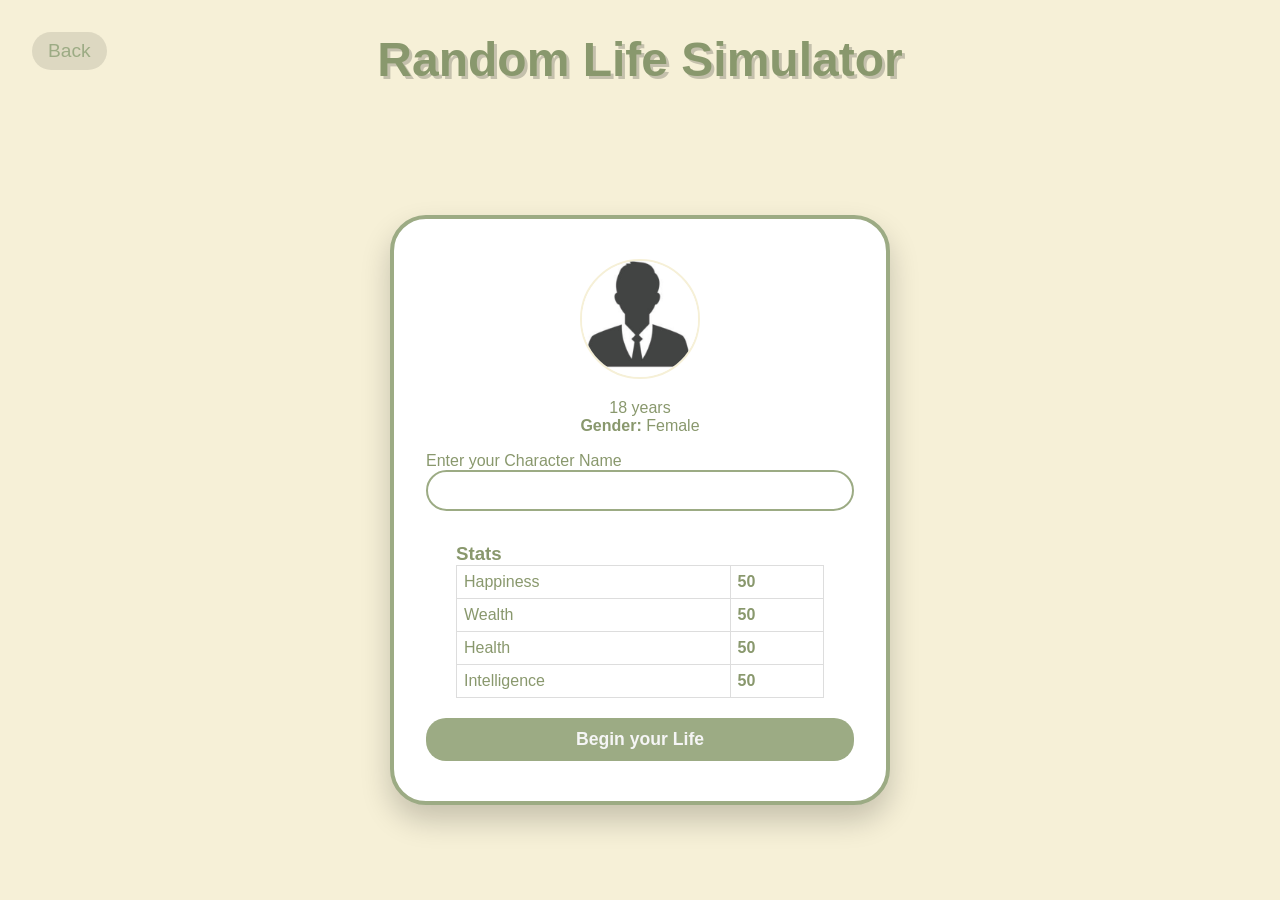
==== create.html @ b5bfd60c "create character page" ====
<!DOCTYPE html>
<html lang="en">
<head>
    <meta charset="UTF-8">
    <meta name="viewport" content="width=device-width, initial-scale=1.0">
    <link rel="stylesheet" href="css/createstyle.css">
    <link rel="stylesheet" href="css/indexstyle.css">
    <title>Character Creation</title>
</head>
<body>
    <header>
        <a href="index.html" class="back-button">Back</a>
        <h1>Random Life Simulator</h1>
    </header>
    <main>
        <div class="creation">
            <div class="preview-section">
                <div class="avatar">
                    <img src="images/male2.png" alt="Character Avatar" id="character-avatar">
                    <div class="age">
                        <span>18</span> years
                    </div>

                </div>
                <div class="gender-display">
                    <div class="gender-box">
                        <span class="label">Gender: </span>
                        <span id="gender">Female</span>
                    </div>
                </div>
            </div>

            <div class="name-input">
                <label for="Name">Enter your Character Name</label>
                <input type="text" id="Name" maxlength="30">
            </div>

            
            <div class="stats-section">
                <h3>Stats</h3>
                <table>
                    <tr>
                        <td>Happiness</td>
                        <td id="happiness">50</td>
                    </tr>
                    <tr>
                        <td>Wealth</td>
                        <td id="wealth">50</td>
                    </tr>
                    <tr>
                        <td>Health</td>
                        <td id="health">50</td>
                    </tr>
                    <tr>
                        <td>Intelligence</td>
                        <td id="intelligence">50</td>
                    </tr>
                </table>    
            </div>
            
            <div class="begin-section">
                <button id="beginGame"><a href="game.html">Begin your Life</a></button>
            </div>
        </div>
    </main>
</body>
</html>
---- css/createstyle.css ----
:root {
    --cream: #F6F0D7;
    --light-green: #C5D89D;
    --green: #9CAB84;
    --dark-green: #89986D;
    
}

.back-button{
    position: absolute;
    left: 2rem;
    color: var(--green);
    text-decoration: none;
    font-size: 1.2rem;
    padding: 0.5rem 1rem;
    background-color: rgba(0,0,0,0.1);
    border-radius: 30px;
    transition: all 0.5s ease;
}
.back-button:hover{
    background: rgba(0,0,0,0.2);
    transform: translateX(-3px);
    color: var(--dark-green);
}

.creation{
    background-color: white;
    max-width: 500px;
    width: 100%;
    padding: 2.5rem 2rem;
    border-radius: 36px;
    box-shadow: 0 15px 30px rgba(0,0,0,0.2);
    border: 4px solid var(--green);
}
.creation .preview-section .avatar{
    width: 100%;
    display: flex;
    flex-direction: column;
    justify-content: center;
    align-items: center;
}
.creation .preview-section .avatar img{
    width: 120px;
    height: 120px;
    object-fit: cover;
    border-radius: 50%;
    margin-bottom: 20px;
    border: 2px solid var(--cream);
    
}
.creation .preview-section .gender-display{
    margin-bottom: 17px;
    text-align: center;
}
.creation .preview-section .gender-display .gender-box .label{
    font-weight: bold;
}
.name-input{
    margin-bottom: 2rem;
}
.name label{
    display: block;
    font-weight: bold;
    margin-bottom: 0.5rem;
    color: var(--dark-green);
    font-size: 1.1rem;
}
#Name{
    width: 100%;
    font-size: 1.1rem;
    background: white;
    border: 2px solid var(--green);
    border-radius: 55px;
    padding: 0.5rem 1rem;
    color: rgb(33, 46, 33);
    outline: none;
    transition: all 0.3s ease;
}
#Name:focus{
    border-color: var(--dark-green);
    box-shadow: 0 0 0 3px rgba(142, 161, 107, 0.2);
    padding: 1rem 1.1rem;
}
.stats-section{
    margin: 20px 30px;
}
.stats-section table{
    width: 100%;
    border-collapse: collapse;
}
.stats-section table td{
    padding: 7px;
    border: 1px solid #ddd;
}
.stats-section td:first-child {
    text-align: left;
}

.stats-section td:last-child {
    font-weight: bold;
}
.begin-section button{
    width: 100%;
    padding: 11px;
    background: var(--green);
    border: none;
    border-radius: 20px;
    cursor: pointer;
    font-size: 1.1rem;
    font-weight: bold;
    transition: all 0.7s ease;
}
.begin-section button a{
    text-decoration: none;
    color: whitesmoke;
}
.begin-section button:hover {
    background-color: var(--dark-green);
    transform: translateY(-3px);
}
---- css/indexstyle.css ----
*{
    margin: 0;
    padding: 0;
    box-sizing: border-box;
}
body{
    font-family: Arial, "Helvetica Neue", Helvetica, sans-serif;
    background-color: #F6F0D7;
    min-height: 100vh;
    display: flex;
    flex-direction: column;
    justify-content: space-between;
     align-items: center;
      color: #89986D;
}
 header{
    padding: 2rem 1rem;
    text-align: center;
    width: 100%;
}
header h1{
    font-size: 3rem;
    text-shadow: 3px 3px 0 rgba(0, 0, 0, 0.2);
    animation: fadeInDown 0.8s ease-out;
}
main{
    display: flex;
    flex: 1;
    width: 100%;
    padding: 2rem;
    align-items: center;
    justify-content: center;
}

.menu{
    display: flex;
    flex-flow: column;
    gap: 1.5rem;
    width: 100%;
    max-width: 300px;
    animation: fadeInUp 0.8s ease-out 0.2s both;
}

.menu .menu-button{
    background-color: #9CAB84;
    padding: 0.7rem 2rem;
    width: 100%;
    height: 3rem;
    border: none;
    border-radius: 50px;
    color: #F6F0D7;
    font-weight: bold;
    font-size: 1.5rem;
    text-align: center;
    text-decoration: none;
    font-family: Arial, Helvetica, sans-serif;
    box-shadow: 0 10px 20px rgba(0, 0, 0, 0.2);
    cursor: pointer;
    transition: all 0.3s ease;
}

.menu-button:hover {
    transform: translateY(-3px);
    box-shadow: 0 15px 30px rgba(0, 0, 0, 0.3);
    background: #89986D;
}

.menu-button:active {
    transform: translateY(-1px);
    box-shadow: 0 5px 10px rgba(0, 0, 0, 0.2);
}

@keyframes fadeInDown {
    from {
        opacity: 0;
        transform: translateY(-30px);
    }
    to {
        opacity: 1;
        transform: translateY(0);
    }
}

@keyframes fadeInUp {
    from {
        opacity: 0;
        transform: translateY(30px);
    }
    to {
        opacity: 1;
        transform: translateY(0);
    }
}
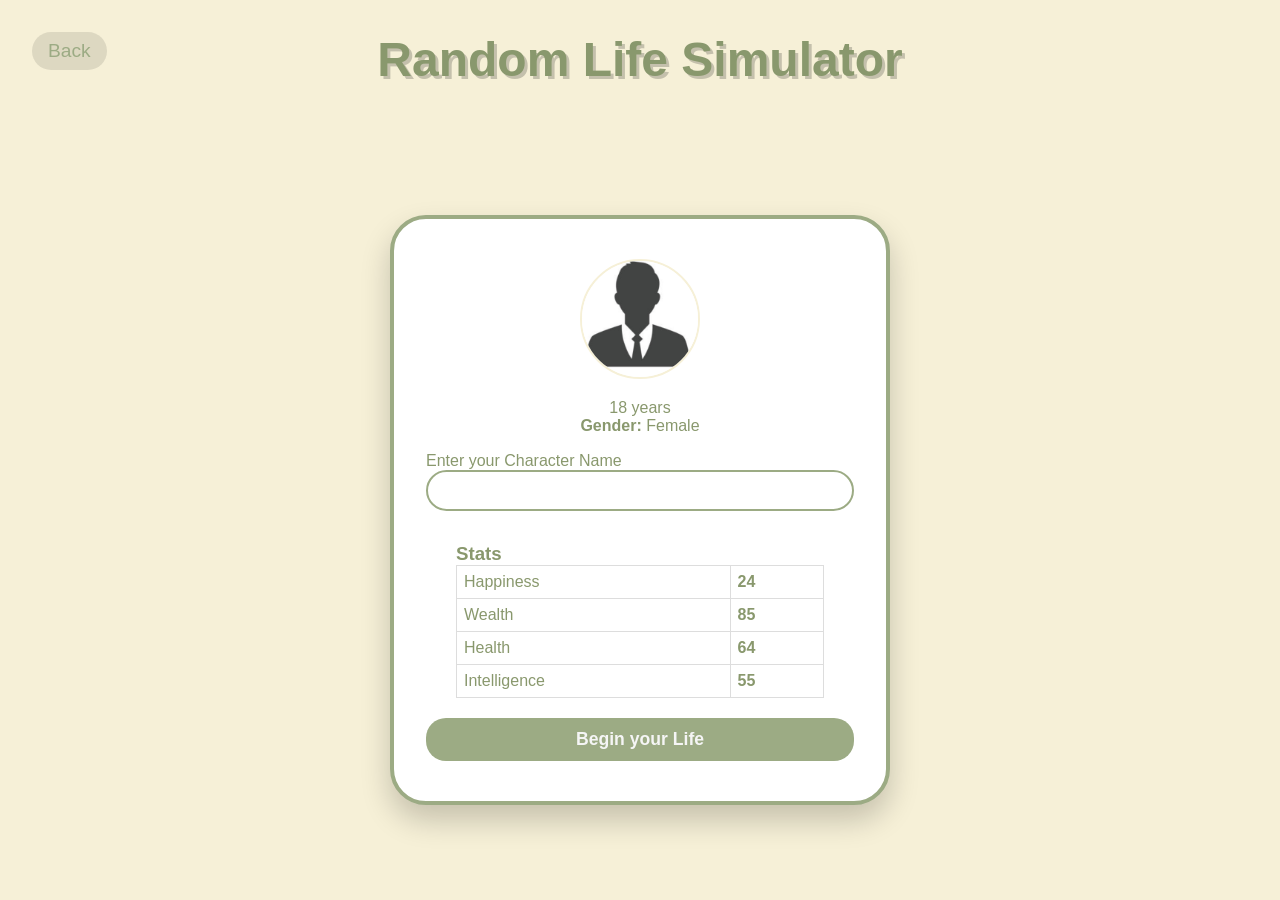
==== commit 46052e50: "character creation page JS" ====
--- a/create.html
+++ b/create.html
@@ -63,5 +63,6 @@
             </div>
         </div>
     </main>
+    <script src="js/create.js"></script>
 </body>
 </html>
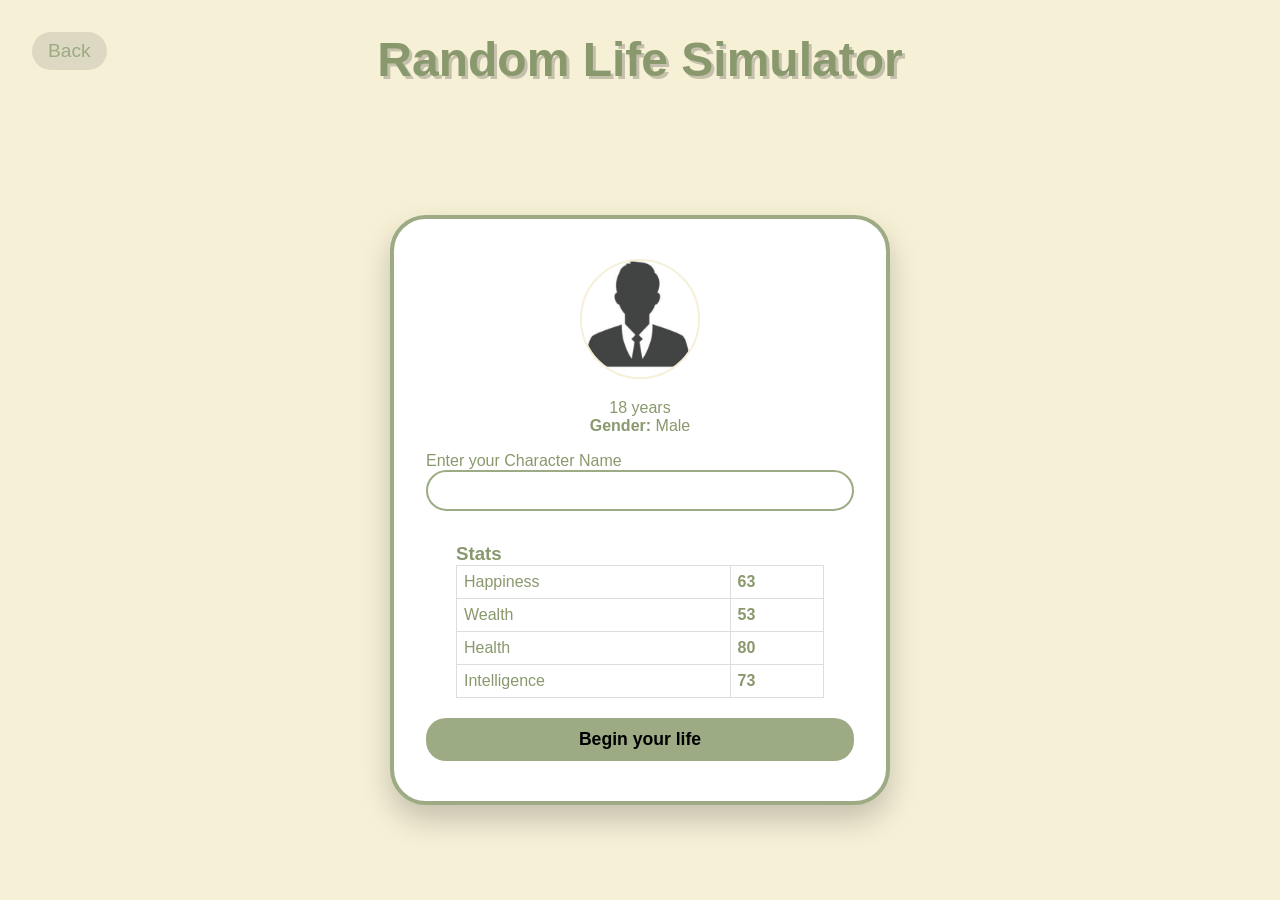
==== commit 682a0cf4: "game page js" ====
--- a/create.html
+++ b/create.html
@@ -25,7 +25,7 @@
                 <div class="gender-display">
                     <div class="gender-box">
                         <span class="label">Gender: </span>
-                        <span id="gender">Female</span>
+                        <span id="gender"></span>
                     </div>
                 </div>
             </div>
@@ -41,28 +41,29 @@
                 <table>
                     <tr>
                         <td>Happiness</td>
-                        <td id="happiness">50</td>
+                        <td id="happiness"></td>
                     </tr>
                     <tr>
                         <td>Wealth</td>
-                        <td id="wealth">50</td>
+                        <td id="wealth"></td>
                     </tr>
                     <tr>
                         <td>Health</td>
-                        <td id="health">50</td>
+                        <td id="health"></td>
                     </tr>
                     <tr>
                         <td>Intelligence</td>
-                        <td id="intelligence">50</td>
+                        <td id="intelligence"></td>
                     </tr>
                 </table>    
             </div>
             
             <div class="begin-section">
-                <button id="beginGame"><a href="game.html">Begin your Life</a></button>
+                <button id="beginGame">Begin your life</button>
             </div>
         </div>
     </main>
-    <script src="js/create.js"></script>
+    
 </body>
+<script src="js/create.js"></script>
 </html>
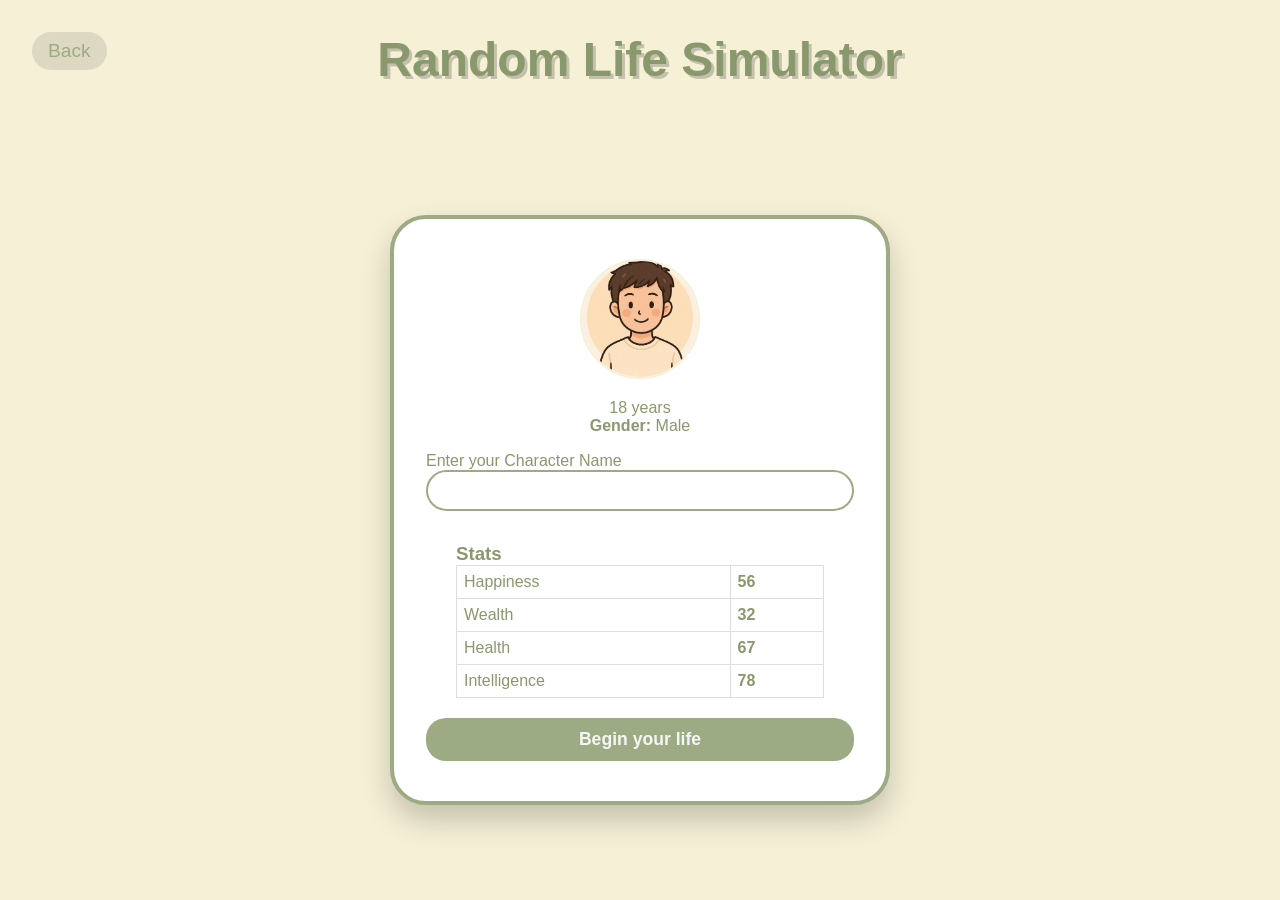
==== commit 8a725544: "add avatar img feature" ====
--- a/create.html
+++ b/create.html
@@ -16,11 +16,10 @@
         <div class="creation">
             <div class="preview-section">
                 <div class="avatar">
-                    <img src="images/male2.png" alt="Character Avatar" id="character-avatar">
+                    <img src="images/male_1.jpg" alt="Character Avatar" id="character-avatar">
                     <div class="age">
                         <span>18</span> years
                     </div>
-
                 </div>
                 <div class="gender-display">
                     <div class="gender-box">
--- a/css/createstyle.css
+++ b/css/createstyle.css
@@ -109,11 +109,11 @@
     font-size: 1.1rem;
     font-weight: bold;
     transition: all 0.7s ease;
-}
-.begin-section button a{
     text-decoration: none;
+    /* color: whitesmoke; */
     color: whitesmoke;
 }
+
 .begin-section button:hover {
     background-color: var(--dark-green);
     transform: translateY(-3px);
